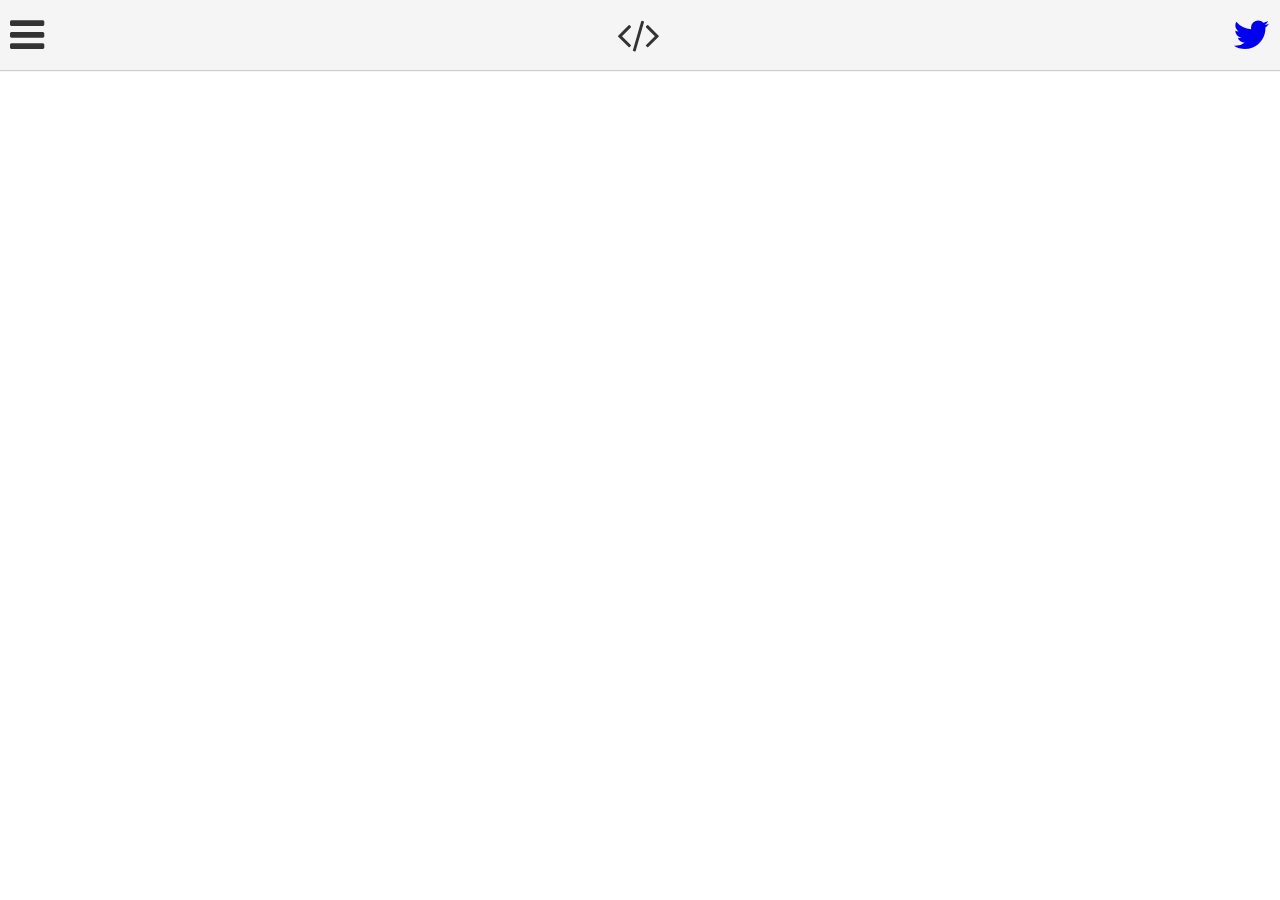
==== index.html @ 73c290cf "Empezando con flexbox" ====
<!DOCTYPE html>
<html lang="es">
<head>
	<meta charset="UTF-8">
	<title>StudioWeb | Pruebas de código, diseño, maquetación y cualquier cosa que salga ;)</title>
	<link rel="stylesheet" type="text/css" href="css/style.css">
	<link rel="stylesheet" href="https://maxcdn.bootstrapcdn.com/font-awesome/4.5.0/css/font-awesome.min.css">
</head>
<body>
	<header>
		<div class="cabecera">
			<div class="elemento"><i class="fa fa-bars fa-2x"></i></div>
			<div class="elemento"><i class="fa fa-code fa-2x"></i></div>
			<div class="elemento"><a href="https://twitter.com/patogalarzar"><i class="fa fa-twitter fa-2x"></i></a></div>
		</div>
	</header>
</body>
</html>
---- css/style.css ----
*{ margin: 0; padding: 0; outline: none; -webkit-box-sizing: border-box; -moz-box-sizing: border-box; box-sizing: border-box; }
body{
margin: 0;	
padding: 0;				
font-size: 0;
background-color: #FFFFFF;
/*overflow-x: hidden;*/
}

.cabecera{
	background-color: #F5F5F5;
	box-shadow: 0 1px 1px rgba(0, 0, 0, 0.2);
	color:#fff;
	display: flex;
	justify-content:space-between;
	align-items:center;
	font-size: 20px;
	font-weight: 300;
	height: 70px;
	padding-left: 10px;
	padding-right: 10px;
	position: fixed;
	text-align: left;
	width: 100%;
}
.elemento{
	border-right: 3px rgba(0, 0, 0, 0.2);
	color: #333333;
	display: inline-block;
}
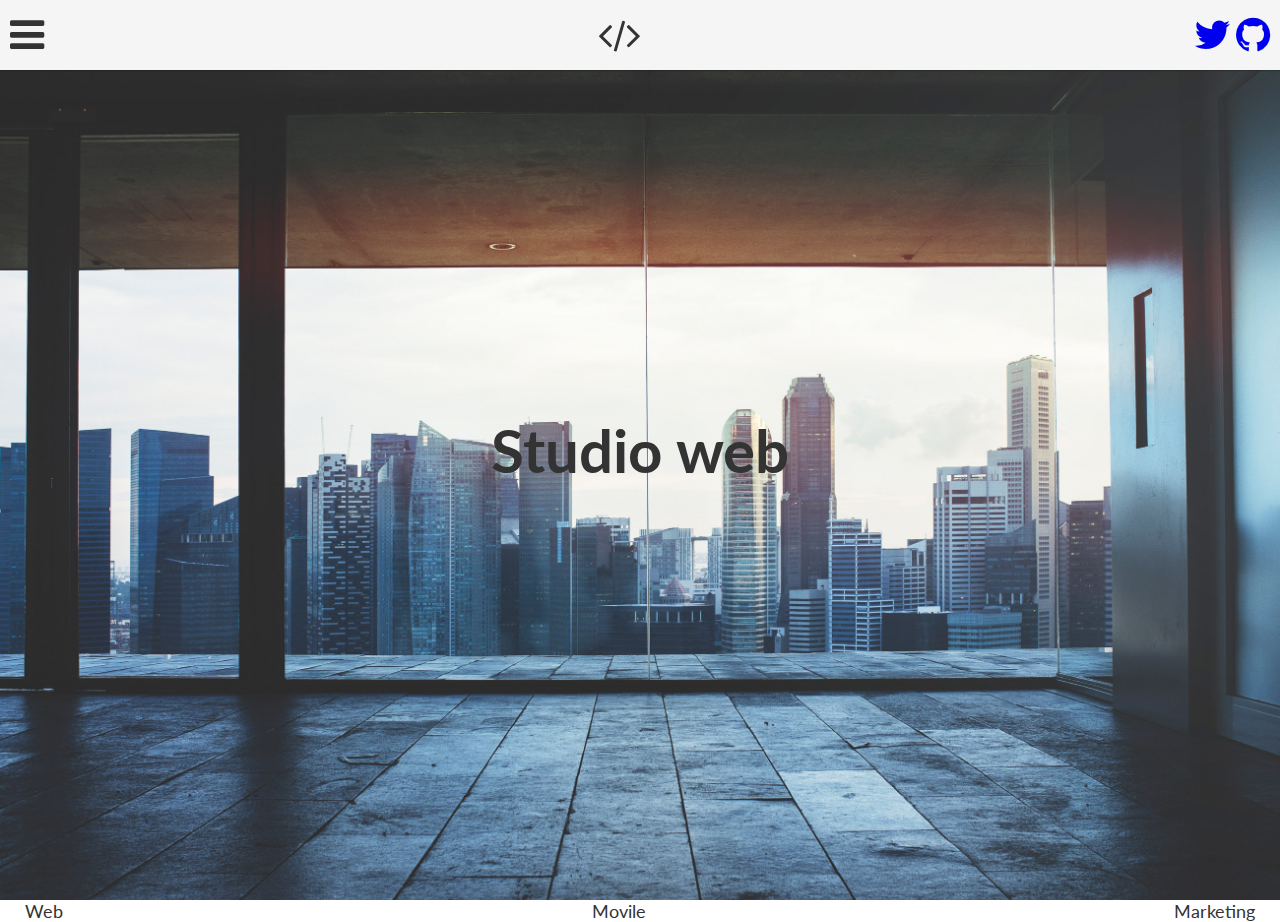
==== commit 8e18c584: "Full screen landing page" ====
--- a/index.html
+++ b/index.html
@@ -8,11 +8,26 @@
 </head>
 <body>
 	<header>
-		<div class="cabecera">
-			<div class="elemento"><i class="fa fa-bars fa-2x"></i></div>
-			<div class="elemento"><i class="fa fa-code fa-2x"></i></div>
-			<div class="elemento"><a href="https://twitter.com/patogalarzar"><i class="fa fa-twitter fa-2x"></i></a></div>
+		<!-- menu -->
+		<div class="menu">
+			<div class="element"><i class="fa fa-bars fa-2x"></i></div>
+			<div class="element"><i class="fa fa-code fa-2x"></i></div>
+			<div class="elemento">
+				<div class="element"><a href="https://twitter.com/patogalarzar" target="_blank"><i class="fa fa-twitter fa-2x"></i></a></div>
+				<div class="element"><a href="https://github.com/patogalarzar" target="_blank"><i class="fa fa-github fa-2x"></i></a></div>
+			</div>
+		</div>
+		<!-- menu -->
+		<div class="landscape">
+			<h1>Studio web</h1>
 		</div>
 	</header>
+	<div class="Wrapper">
+		<div class="Services">
+			<div class="Services-element">Web</div>
+			<div class="Services-element">Movile</div>
+			<div class="Services-element">Marketing</div>
+		</div>
+	</div>
 </body>
 </html>--- a/css/style.css
+++ b/css/style.css
@@ -1,16 +1,23 @@
+@import url(http://fonts.googleapis.com/css?family=Lato:200,300);
 *{ margin: 0; padding: 0; outline: none; -webkit-box-sizing: border-box; -moz-box-sizing: border-box; box-sizing: border-box; }
+
 body{
-margin: 0;	
-padding: 0;				
-font-size: 0;
-background-color: #FFFFFF;
-/*overflow-x: hidden;*/
+	color: #333333;
+	margin: 0;	
+	padding: 0;				
+	font-size: 0;
+	font-family: 'Lato';
+	background-color: #FFFFFF;
+	display: block;
+	/*overflow-x: hidden;*/
+}
+h1{
+	font-size: 60px;
 }
 
-.cabecera{
+.menu{
 	background-color: #F5F5F5;
 	box-shadow: 0 1px 1px rgba(0, 0, 0, 0.2);
-	color:#fff;
 	display: flex;
 	justify-content:space-between;
 	align-items:center;
@@ -23,8 +30,49 @@
 	text-align: left;
 	width: 100%;
 }
-.elemento{
+.element{
 	border-right: 3px rgba(0, 0, 0, 0.2);
-	color: #333333;
 	display: inline-block;
+}
+.landscape{
+	/* Image location */
+	background-image: url(../imgs/office_view.jpg);
+
+	/* We make sure that the background image is 
+	vertical centered and horizontally at all times */
+	background-position: center center;
+
+	/* The background image is not repeated*/
+	background-repeat: no-repeat;
+
+	/* The background image is fixed on the viewport, 
+	so it will not move when content height exceeds the height of the image.*/
+	background-attachment: fixed;
+
+	/* The background image is rescaled when 
+	the browser window width is changed */
+	background-size: cover;
+
+	/* the background color is set to be displayed 
+	while charging the background image or if there are problems to load  */
+	background-color: #F5F8FA;
+
+	display: flex;
+	justify-content:center;
+	align-items:center;
+	height: 100vh;
+	/*margin-bottom: 50px;*/
+	/*padding: 75px 0 0 0;*/
+	/*position: absolute;*/
+}
+.Services{
+	margin: 0 25px 0 25px;
+	/*background-color: #784F3A;*/
+	display: flex;
+	justify-content:space-between;
+	align-items:center;
+	/*position: relative;*/
+}
+.Services-element{
+	font-size: 18px;
 }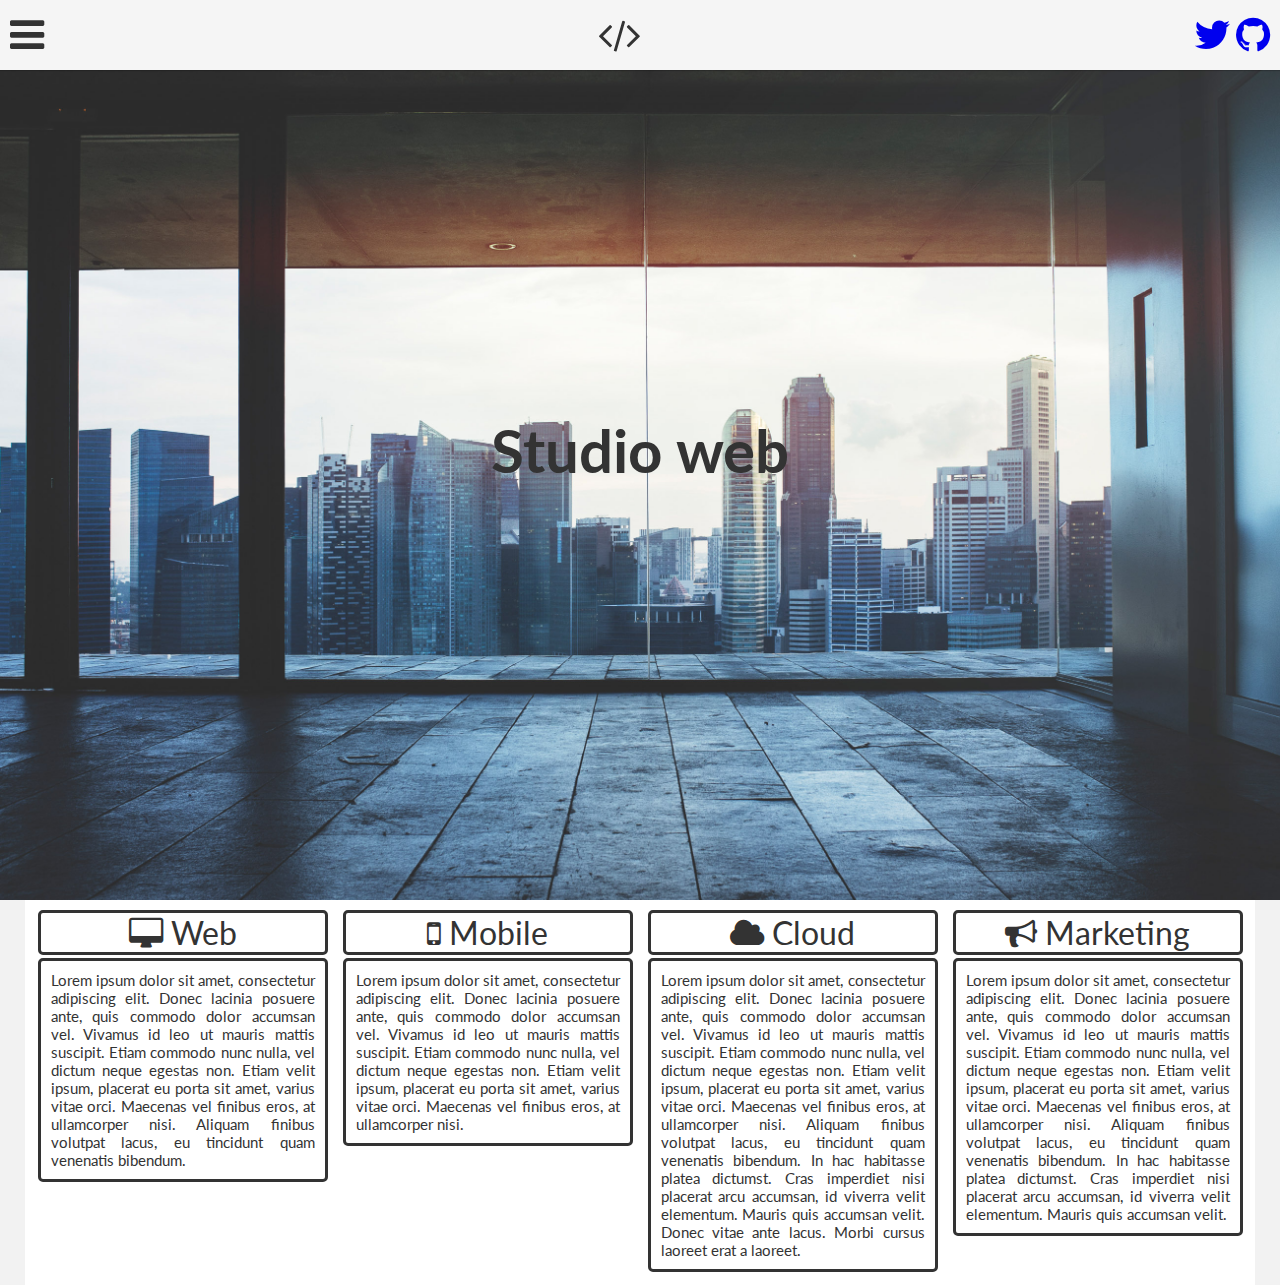
==== commit 3fa58aba: "some css" ====
--- a/index.html
+++ b/index.html
@@ -24,9 +24,32 @@
 	</header>
 	<div class="Wrapper">
 		<div class="Services">
-			<div class="Services-element">Web</div>
-			<div class="Services-element">Movile</div>
-			<div class="Services-element">Marketing</div>
+			<div class="Services-element">
+				<div class="Services-container"><i class="fa fa-desktop"></i> Web</div>
+				<div class="Services-container">
+					<p>Lorem ipsum dolor sit amet, consectetur adipiscing elit. Donec lacinia posuere ante, quis commodo dolor accumsan vel. Vivamus id leo ut mauris mattis suscipit. Etiam commodo nunc nulla, vel dictum neque egestas non. Etiam velit ipsum, placerat eu porta sit amet, varius vitae orci. Maecenas vel finibus eros, at ullamcorper nisi. Aliquam finibus volutpat lacus, eu tincidunt quam venenatis bibendum.</p>
+				</div>
+			</div>
+			<div class="Services-element">
+				<div class="Services-container"><i class="fa fa-mobile"></i> Mobile</div>
+				<div class="Services-container">
+					<p>Lorem ipsum dolor sit amet, consectetur adipiscing elit. Donec lacinia posuere ante, quis commodo dolor accumsan vel. Vivamus id leo ut mauris mattis suscipit. Etiam commodo nunc nulla, vel dictum neque egestas non. Etiam velit ipsum, placerat eu porta sit amet, varius vitae orci. Maecenas vel finibus eros, at ullamcorper nisi.</p>
+				</div>
+			</div>
+			<div class="Services-element">
+				<div class="Services-container"><i class="fa fa-cloud"></i> Cloud</div>
+				<div class="Services-container">
+					<p>Lorem ipsum dolor sit amet, consectetur adipiscing elit. Donec lacinia posuere ante, quis commodo dolor accumsan vel. Vivamus id leo ut mauris mattis suscipit. Etiam commodo nunc nulla, vel dictum neque egestas non. Etiam velit ipsum, placerat eu porta sit amet, varius vitae orci. Maecenas vel finibus eros, at ullamcorper nisi. Aliquam finibus volutpat lacus, eu tincidunt quam venenatis bibendum. In hac habitasse platea dictumst. Cras imperdiet nisi placerat arcu accumsan, id viverra velit elementum. Mauris quis accumsan velit. Donec vitae ante lacus. Morbi cursus laoreet erat a laoreet.</p>
+				</div>
+			</div>
+			<div class="Services-element">
+				<div class="Services-container"><i class="fa fa-bullhorn"></i> Marketing</div>
+				<div class="Services-container">
+					<p>Lorem ipsum dolor sit amet, consectetur adipiscing elit. Donec lacinia posuere ante, quis commodo dolor accumsan vel. Vivamus id leo ut mauris mattis suscipit. Etiam commodo nunc nulla, vel dictum neque egestas non. Etiam velit ipsum, placerat eu porta sit amet, varius vitae orci. Maecenas vel finibus eros, at ullamcorper nisi. Aliquam finibus volutpat lacus, eu tincidunt quam venenatis bibendum. In hac habitasse platea dictumst. Cras imperdiet nisi placerat arcu accumsan, id viverra velit elementum. Mauris quis accumsan velit.</p>
+				</div>
+			</div>
+			<!-- <div class="Services-element"><i class="fa fa-bullhorn"></i> Marketing</div>
+			<div class="Services-element"><i class="fa fa-bullhorn"></i> Marketing</div> -->
 		</div>
 	</div>
 </body>
--- a/css/style.css
+++ b/css/style.css
@@ -7,14 +7,18 @@
 	padding: 0;				
 	font-size: 0;
 	font-family: 'Lato';
-	background-color: #FFFFFF;
+	background-color: #F2F2F2;
 	display: block;
 	/*overflow-x: hidden;*/
 }
 h1{
 	font-size: 60px;
 }
-
+p{
+	font-size: 15px;
+	margin: 10px;
+	text-align: justify;
+}
 .menu{
 	background-color: #F5F5F5;
 	box-shadow: 0 1px 1px rgba(0, 0, 0, 0.2);
@@ -61,18 +65,29 @@
 	justify-content:center;
 	align-items:center;
 	height: 100vh;
-	/*margin-bottom: 50px;*/
+	/*margin-bottom: 10px;*/
 	/*padding: 75px 0 0 0;*/
 	/*position: absolute;*/
 }
 .Services{
 	margin: 0 25px 0 25px;
-	/*background-color: #784F3A;*/
+	background-color: #FFFFFF;
 	display: flex;
-	justify-content:space-between;
-	align-items:center;
-	/*position: relative;*/
+	flex-wrap: wrap;
+	justify-content:space-around;
+	align-items: initial;
+	padding: 5px;
 }
 .Services-element{
-	font-size: 18px;
+	font-size: 32px;
+	/*margin-bottom: 5px;*/
+	padding: 5px;
+	text-align: center;
+	width: 300px;
+}
+.Services-container{
+	border: 3px solid #333333;
+	border-radius: 5px;
+	margin-bottom: 3px;
+	width: 100%;
 }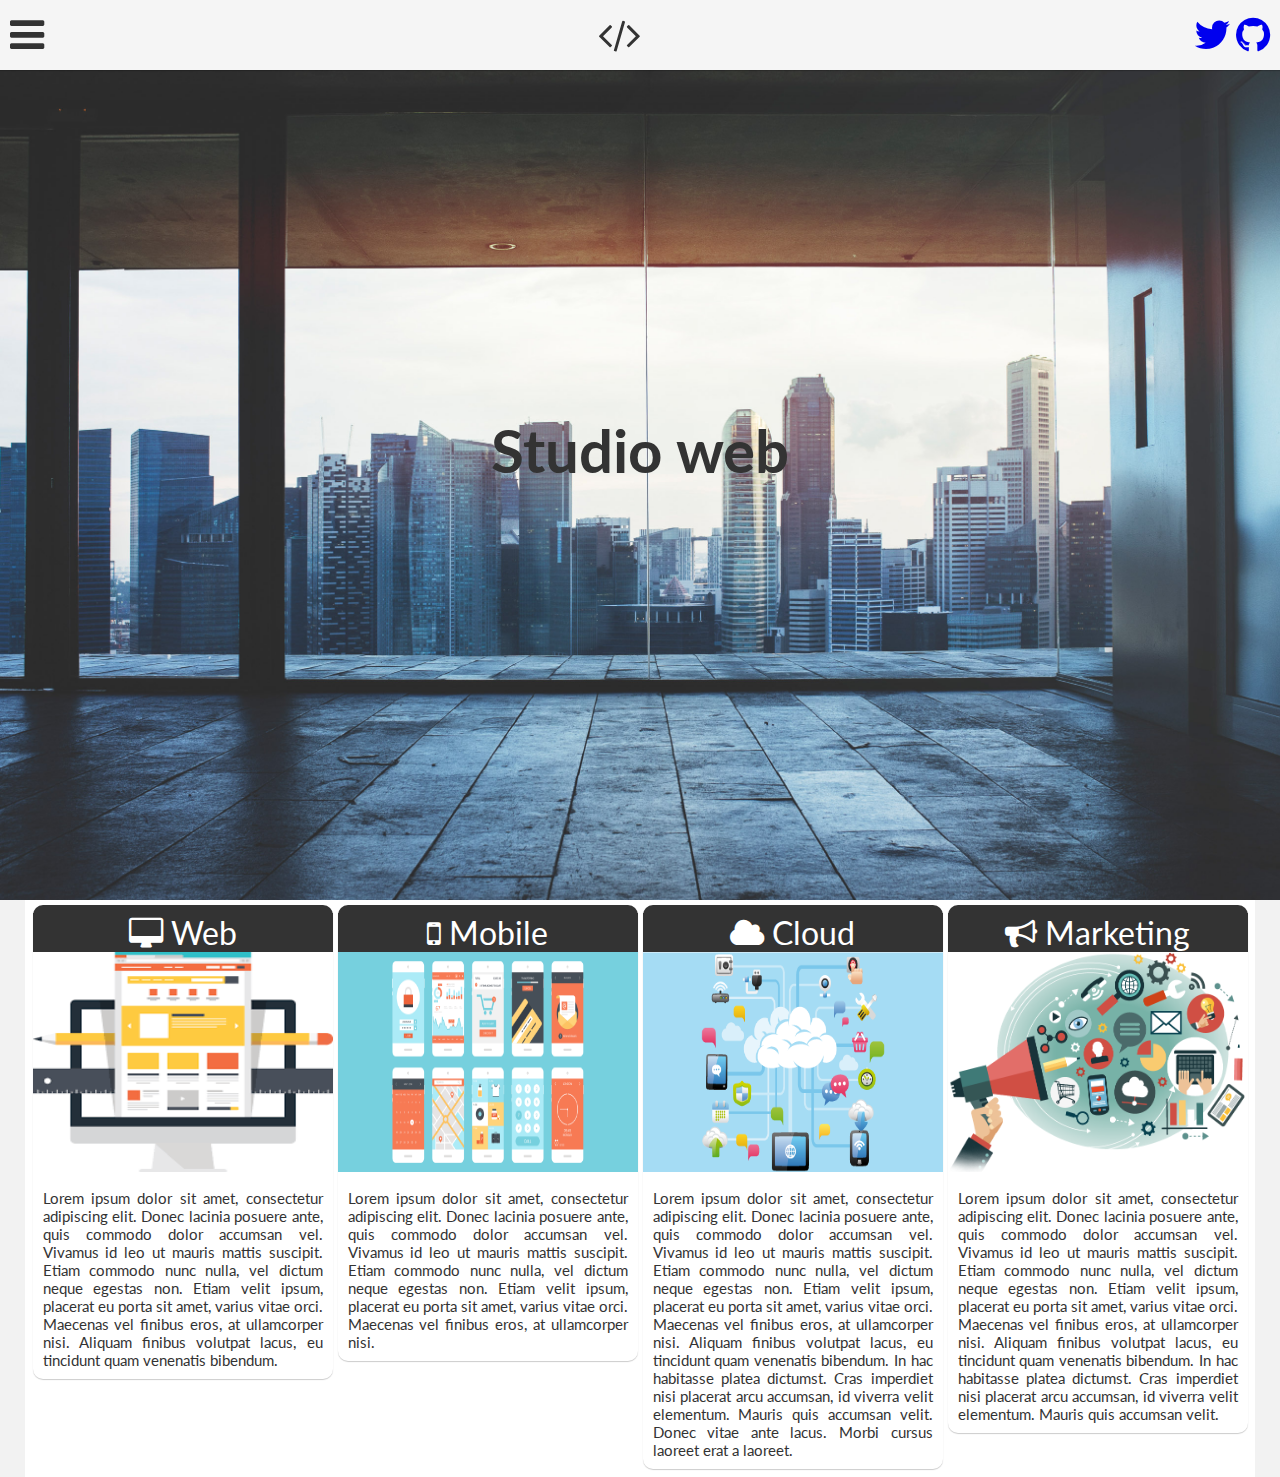
==== commit 5936a970: "Card presentation" ====
--- a/index.html
+++ b/index.html
@@ -25,28 +25,24 @@
 	<div class="Wrapper">
 		<div class="Services">
 			<div class="Services-element">
-				<div class="Services-container"><i class="fa fa-desktop"></i> Web</div>
-				<div class="Services-container">
-					<p>Lorem ipsum dolor sit amet, consectetur adipiscing elit. Donec lacinia posuere ante, quis commodo dolor accumsan vel. Vivamus id leo ut mauris mattis suscipit. Etiam commodo nunc nulla, vel dictum neque egestas non. Etiam velit ipsum, placerat eu porta sit amet, varius vitae orci. Maecenas vel finibus eros, at ullamcorper nisi. Aliquam finibus volutpat lacus, eu tincidunt quam venenatis bibendum.</p>
-				</div>
+				<div class="Services-header"><i class="fa fa-desktop"></i> Web</div>
+				<img src="imgs/web.png" alt="" class="Smallimage">
+				<p>Lorem ipsum dolor sit amet, consectetur adipiscing elit. Donec lacinia posuere ante, quis commodo dolor accumsan vel. Vivamus id leo ut mauris mattis suscipit. Etiam commodo nunc nulla, vel dictum neque egestas non. Etiam velit ipsum, placerat eu porta sit amet, varius vitae orci. Maecenas vel finibus eros, at ullamcorper nisi. Aliquam finibus volutpat lacus, eu tincidunt quam venenatis bibendum.</p>
 			</div>
 			<div class="Services-element">
-				<div class="Services-container"><i class="fa fa-mobile"></i> Mobile</div>
-				<div class="Services-container">
-					<p>Lorem ipsum dolor sit amet, consectetur adipiscing elit. Donec lacinia posuere ante, quis commodo dolor accumsan vel. Vivamus id leo ut mauris mattis suscipit. Etiam commodo nunc nulla, vel dictum neque egestas non. Etiam velit ipsum, placerat eu porta sit amet, varius vitae orci. Maecenas vel finibus eros, at ullamcorper nisi.</p>
-				</div>
+				<div class="Services-header"><i class="fa fa-mobile"></i> Mobile</div>
+				<img src="imgs/mobile.png" alt="" class="Smallimage">
+				<p>Lorem ipsum dolor sit amet, consectetur adipiscing elit. Donec lacinia posuere ante, quis commodo dolor accumsan vel. Vivamus id leo ut mauris mattis suscipit. Etiam commodo nunc nulla, vel dictum neque egestas non. Etiam velit ipsum, placerat eu porta sit amet, varius vitae orci. Maecenas vel finibus eros, at ullamcorper nisi.</p>
 			</div>
 			<div class="Services-element">
-				<div class="Services-container"><i class="fa fa-cloud"></i> Cloud</div>
-				<div class="Services-container">
-					<p>Lorem ipsum dolor sit amet, consectetur adipiscing elit. Donec lacinia posuere ante, quis commodo dolor accumsan vel. Vivamus id leo ut mauris mattis suscipit. Etiam commodo nunc nulla, vel dictum neque egestas non. Etiam velit ipsum, placerat eu porta sit amet, varius vitae orci. Maecenas vel finibus eros, at ullamcorper nisi. Aliquam finibus volutpat lacus, eu tincidunt quam venenatis bibendum. In hac habitasse platea dictumst. Cras imperdiet nisi placerat arcu accumsan, id viverra velit elementum. Mauris quis accumsan velit. Donec vitae ante lacus. Morbi cursus laoreet erat a laoreet.</p>
-				</div>
+				<div class="Services-header"><i class="fa fa-cloud"></i> Cloud</div>
+				<img src="imgs/cloud.png" alt="" class="Smallimage">
+				<p>Lorem ipsum dolor sit amet, consectetur adipiscing elit. Donec lacinia posuere ante, quis commodo dolor accumsan vel. Vivamus id leo ut mauris mattis suscipit. Etiam commodo nunc nulla, vel dictum neque egestas non. Etiam velit ipsum, placerat eu porta sit amet, varius vitae orci. Maecenas vel finibus eros, at ullamcorper nisi. Aliquam finibus volutpat lacus, eu tincidunt quam venenatis bibendum. In hac habitasse platea dictumst. Cras imperdiet nisi placerat arcu accumsan, id viverra velit elementum. Mauris quis accumsan velit. Donec vitae ante lacus. Morbi cursus laoreet erat a laoreet.</p>
 			</div>
 			<div class="Services-element">
-				<div class="Services-container"><i class="fa fa-bullhorn"></i> Marketing</div>
-				<div class="Services-container">
-					<p>Lorem ipsum dolor sit amet, consectetur adipiscing elit. Donec lacinia posuere ante, quis commodo dolor accumsan vel. Vivamus id leo ut mauris mattis suscipit. Etiam commodo nunc nulla, vel dictum neque egestas non. Etiam velit ipsum, placerat eu porta sit amet, varius vitae orci. Maecenas vel finibus eros, at ullamcorper nisi. Aliquam finibus volutpat lacus, eu tincidunt quam venenatis bibendum. In hac habitasse platea dictumst. Cras imperdiet nisi placerat arcu accumsan, id viverra velit elementum. Mauris quis accumsan velit.</p>
-				</div>
+				<div class="Services-header"><i class="fa fa-bullhorn"></i> Marketing</div>
+				<img src="imgs/marketing.png" alt="" class="Smallimage">
+				<p>Lorem ipsum dolor sit amet, consectetur adipiscing elit. Donec lacinia posuere ante, quis commodo dolor accumsan vel. Vivamus id leo ut mauris mattis suscipit. Etiam commodo nunc nulla, vel dictum neque egestas non. Etiam velit ipsum, placerat eu porta sit amet, varius vitae orci. Maecenas vel finibus eros, at ullamcorper nisi. Aliquam finibus volutpat lacus, eu tincidunt quam venenatis bibendum. In hac habitasse platea dictumst. Cras imperdiet nisi placerat arcu accumsan, id viverra velit elementum. Mauris quis accumsan velit.</p>
 			</div>
 			<!-- <div class="Services-element"><i class="fa fa-bullhorn"></i> Marketing</div>
 			<div class="Services-element"><i class="fa fa-bullhorn"></i> Marketing</div> -->
--- a/css/style.css
+++ b/css/style.css
@@ -75,19 +75,26 @@
 	display: flex;
 	flex-wrap: wrap;
 	justify-content:space-around;
-	align-items: initial;
+	align-items: flex-start;
 	padding: 5px;
 }
 .Services-element{
+	/*border: 1px solid #F2F2F2;*/
+	border-radius: 10px;
+	border-top: 8px solid #333333;
+	box-shadow: 0 1px 1px rgba(0, 0, 0, 0.2);
 	font-size: 32px;
-	/*margin-bottom: 5px;*/
-	padding: 5px;
+	margin-bottom: 3px;
+	/*padding: 5px;*/
 	text-align: center;
 	width: 300px;
 }
-.Services-container{
-	border: 3px solid #333333;
-	border-radius: 5px;
-	margin-bottom: 3px;
+.Services-header{
+	color: #FFFFFF;
+	background-color: #333333;
 	width: 100%;
+}
+.Smallimage{
+	height: 220px;
+	width: 300px;
 }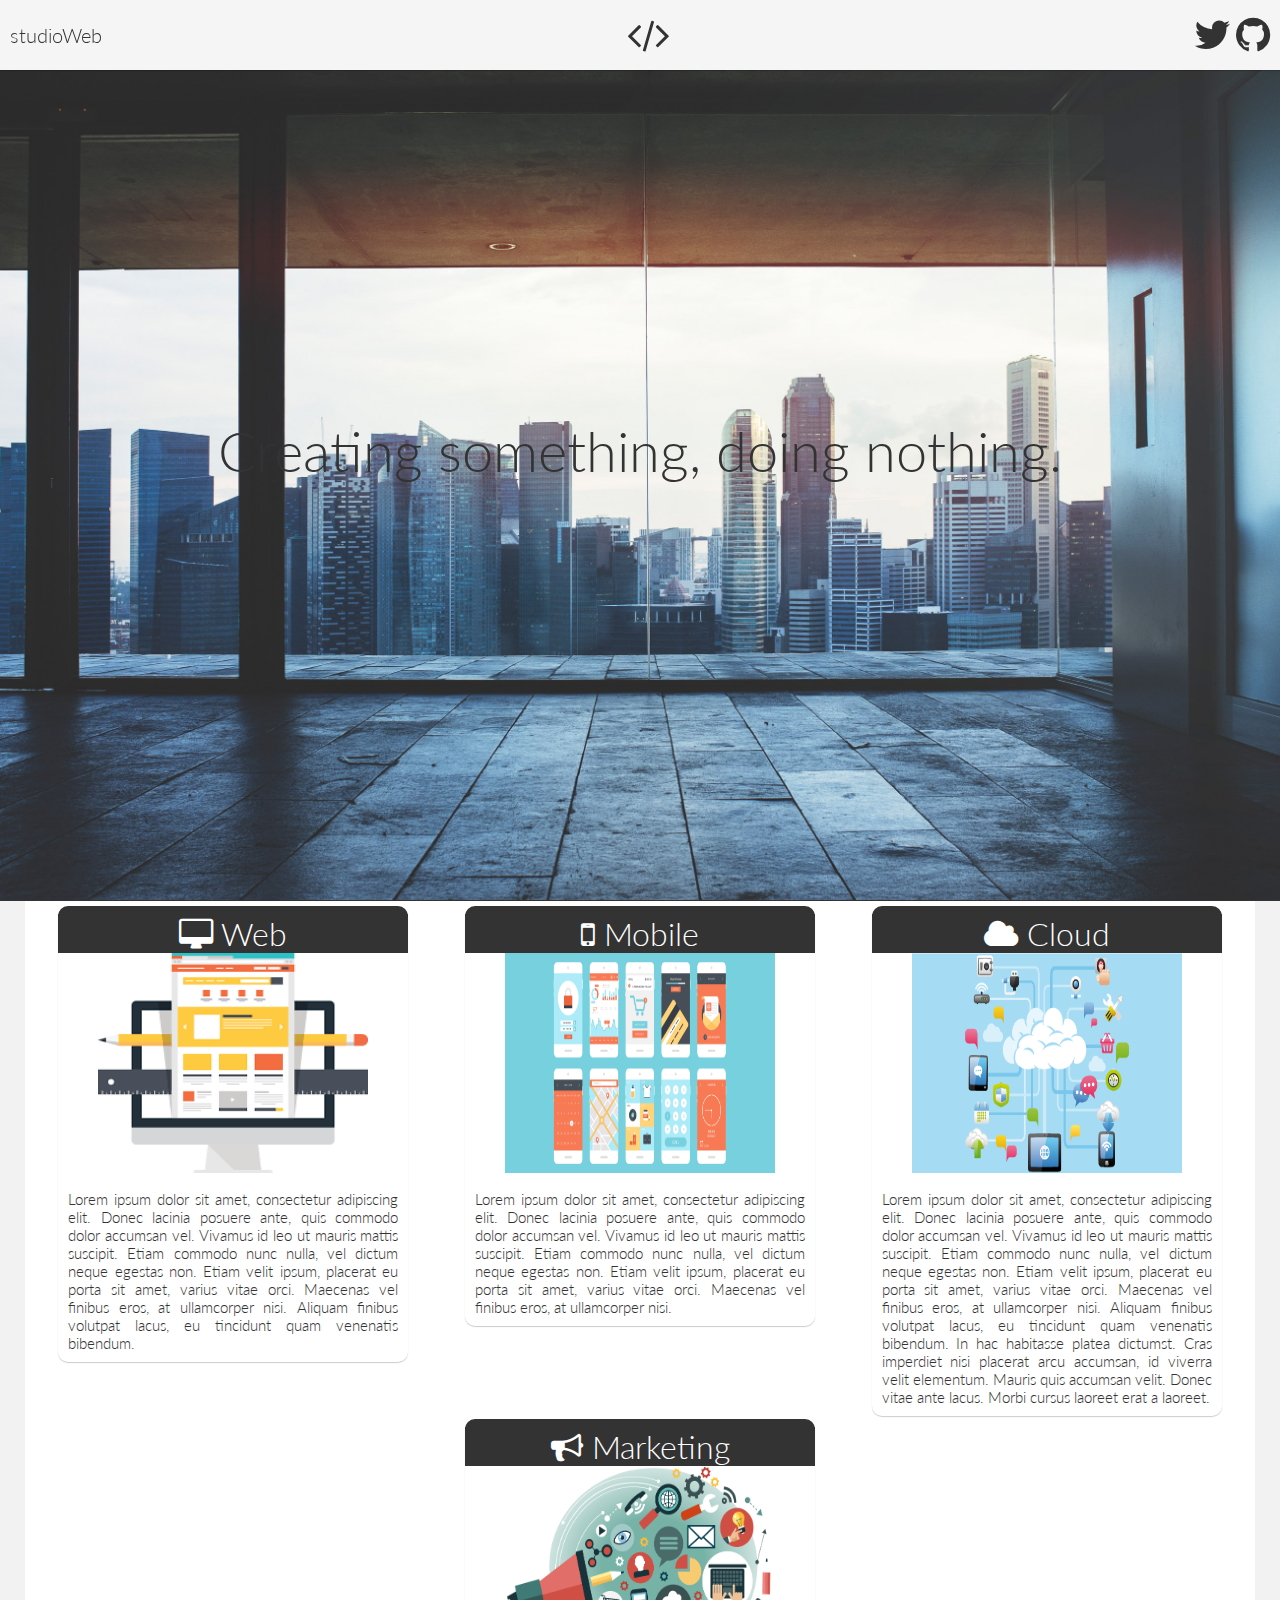
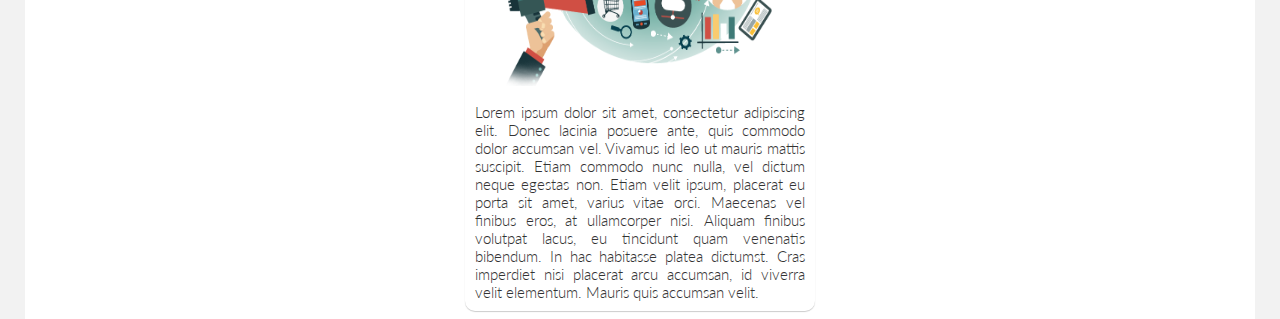
==== commit aeffabed: "side nav menu" ====
--- a/index.html
+++ b/index.html
@@ -3,6 +3,7 @@
 <head>
 	<meta charset="UTF-8">
 	<title>StudioWeb | Pruebas de código, diseño, maquetación y cualquier cosa que salga ;)</title>
+	<link rel="icon" type="image/png" href="favicon.ico">
 	<link rel="stylesheet" type="text/css" href="css/style.css">
 	<link rel="stylesheet" href="https://maxcdn.bootstrapcdn.com/font-awesome/4.5.0/css/font-awesome.min.css">
 </head>
@@ -10,16 +11,16 @@
 	<header>
 		<!-- menu -->
 		<div class="menu">
-			<div class="element"><i class="fa fa-bars fa-2x"></i></div>
+			<div class="element">studioWeb</i></div>
 			<div class="element"><i class="fa fa-code fa-2x"></i></div>
-			<div class="elemento">
+			<div class="element">
 				<div class="element"><a href="https://twitter.com/patogalarzar" target="_blank"><i class="fa fa-twitter fa-2x"></i></a></div>
 				<div class="element"><a href="https://github.com/patogalarzar" target="_blank"><i class="fa fa-github fa-2x"></i></a></div>
 			</div>
 		</div>
 		<!-- menu -->
 		<div class="landscape">
-			<h1>Studio web</h1>
+			<h1>Creating something, doing nothing.</h1>
 		</div>
 	</header>
 	<div class="Wrapper">
--- a/css/style.css
+++ b/css/style.css
@@ -1,4 +1,4 @@
-@import url(http://fonts.googleapis.com/css?family=Lato:200,300);
+@import url(http://fonts.googleapis.com/css?family=Lato:100,200,300);
 *{ margin: 0; padding: 0; outline: none; -webkit-box-sizing: border-box; -moz-box-sizing: border-box; box-sizing: border-box; }
 
 body{
@@ -7,12 +7,18 @@
 	padding: 0;				
 	font-size: 0;
 	font-family: 'Lato';
+	font-weight: 300;
 	background-color: #F2F2F2;
 	display: block;
 	/*overflow-x: hidden;*/
 }
+a{
+	list-style: none;
+	text-decoration: none;
+}
 h1{
-	font-size: 60px;
+	font-size: 56px;
+	font-weight: 300;
 }
 p{
 	font-size: 15px;
@@ -35,8 +41,12 @@
 	width: 100%;
 }
 .element{
-	border-right: 3px rgba(0, 0, 0, 0.2);
 	display: inline-block;
+	/*font-weight: 200px;*/
+	font-size: 20px;
+}
+.element a{
+	color: #333333;
 }
 .landscape{
 	/* Image location */
@@ -87,14 +97,27 @@
 	margin-bottom: 3px;
 	/*padding: 5px;*/
 	text-align: center;
-	width: 300px;
+	width: 350px;
 }
 .Services-header{
 	color: #FFFFFF;
 	background-color: #333333;
 	width: 100%;
 }
+.sidemenu-container{
+	background-color: #333333;
+	display: inline-block;
+	font-size: 14px;
+	min-width: 275px;
+	width: 20%;
+}
+.sidemenu{
+	width: 100%;
+}
 .Smallimage{
 	height: 220px;
-	width: 300px;
+	width: 270px;
+}
+.Wrapper{
+	border-top: 1px solid #333333;
 }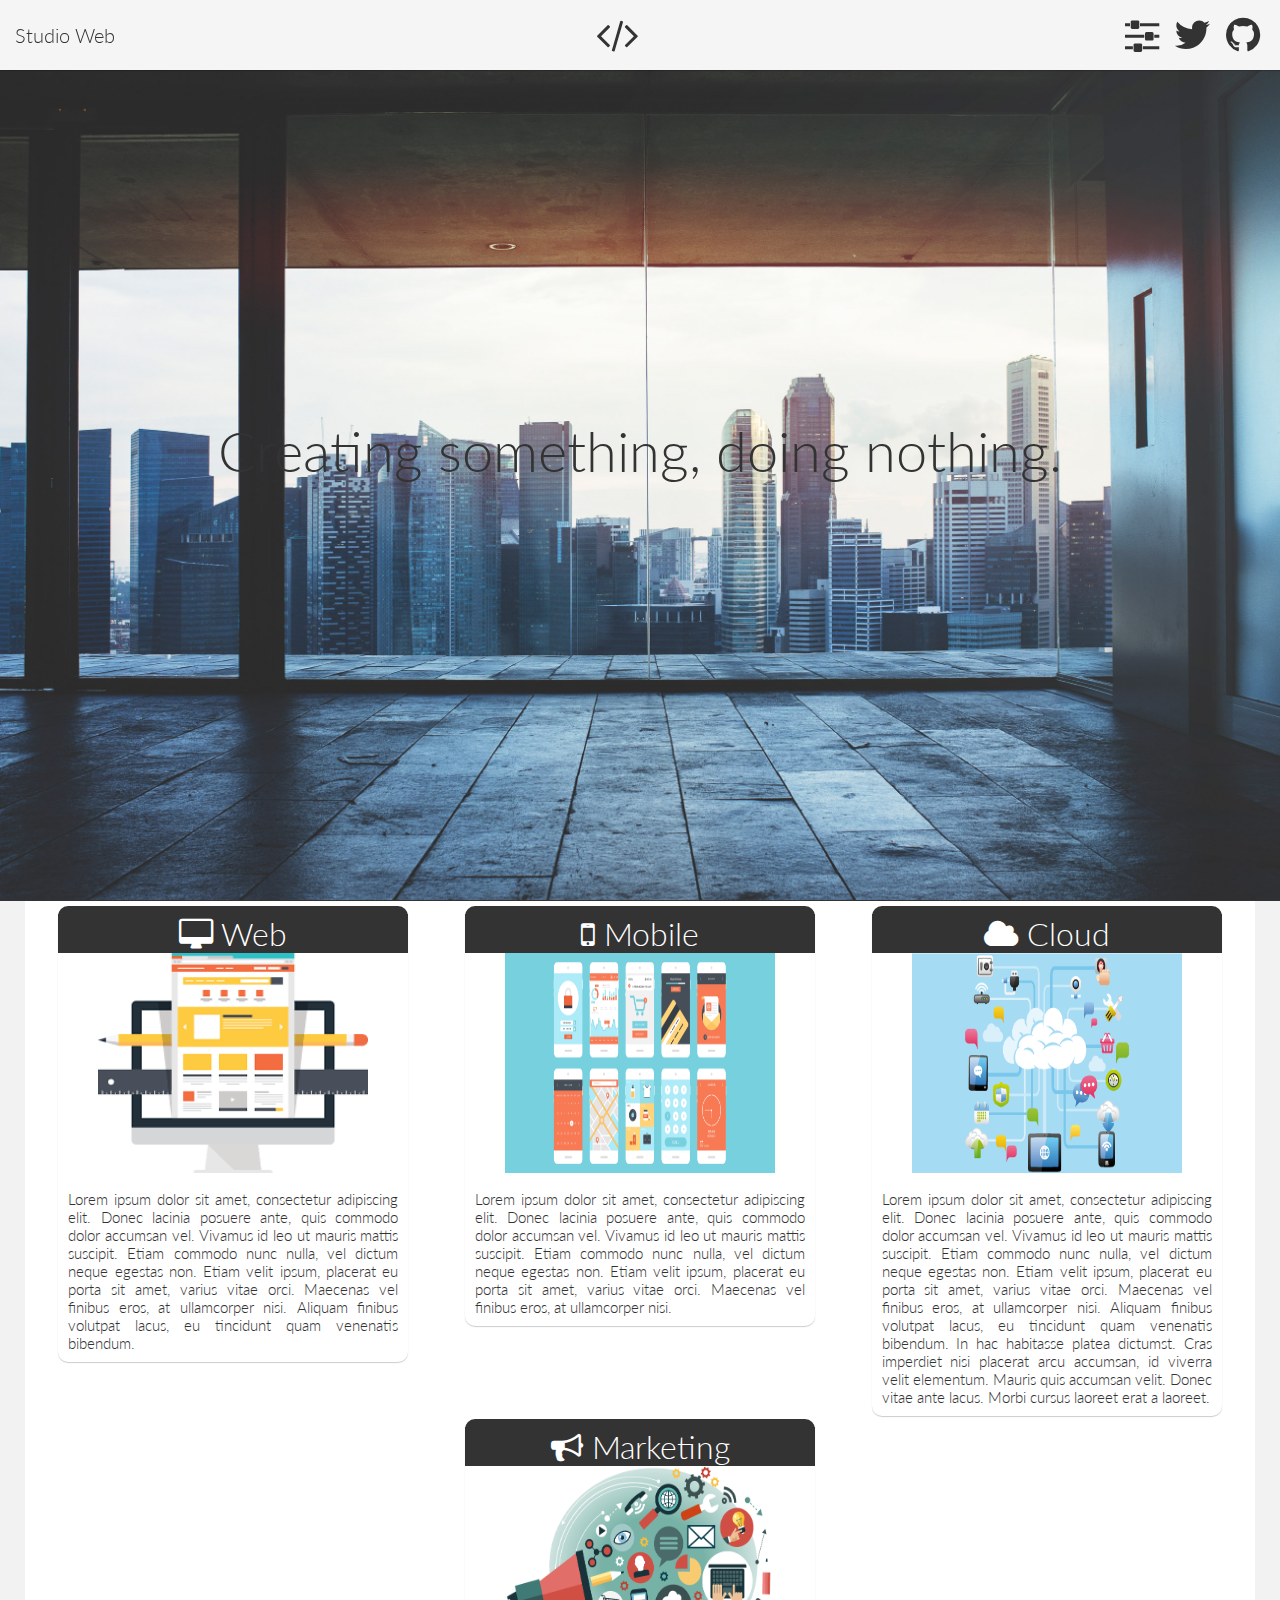
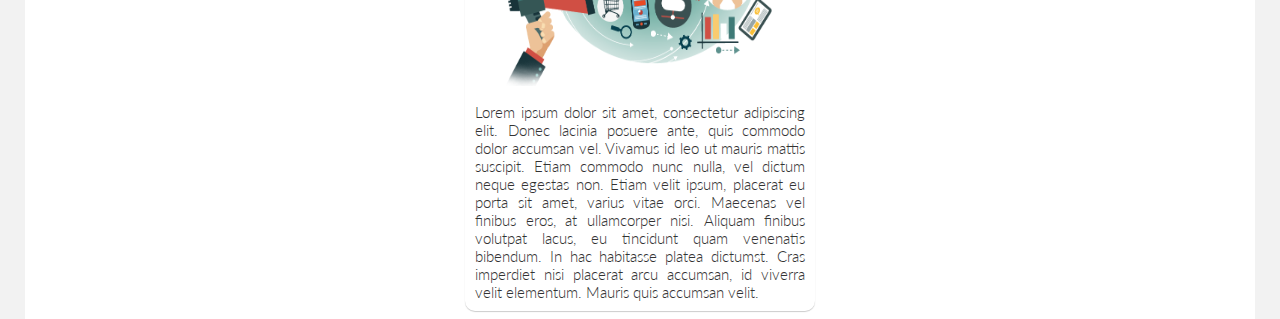
==== commit 8e077580: "Admin summary" ====
--- a/index.html
+++ b/index.html
@@ -11,11 +11,12 @@
 	<header>
 		<!-- menu -->
 		<div class="menu">
-			<div class="element">studioWeb</i></div>
+			<div class="element">Studio Web</i></div>
 			<div class="element"><i class="fa fa-code fa-2x"></i></div>
 			<div class="element">
-				<div class="element"><a href="https://twitter.com/patogalarzar" target="_blank"><i class="fa fa-twitter fa-2x"></i></a></div>
-				<div class="element"><a href="https://github.com/patogalarzar" target="_blank"><i class="fa fa-github fa-2x"></i></a></div>
+				<div class="element"><a href="admin/" target="_blank" title="Admin blog"><i class="fa fa-sliders fa-2x"></i></a></div>
+				<div class="element"><a href="https://twitter.com/patogalarzar" target="_blank" title="Twitter"><i class="fa fa-twitter fa-2x"></i></a></div>
+				<div class="element"><a href="https://github.com/patogalarzar" target="_blank" title="Github"><i class="fa fa-github fa-2x"></i></a></div>
 			</div>
 		</div>
 		<!-- menu -->
--- a/css/style.css
+++ b/css/style.css
@@ -44,6 +44,7 @@
 	display: inline-block;
 	/*font-weight: 200px;*/
 	font-size: 20px;
+	margin: 5px;
 }
 .element a{
 	color: #333333;
